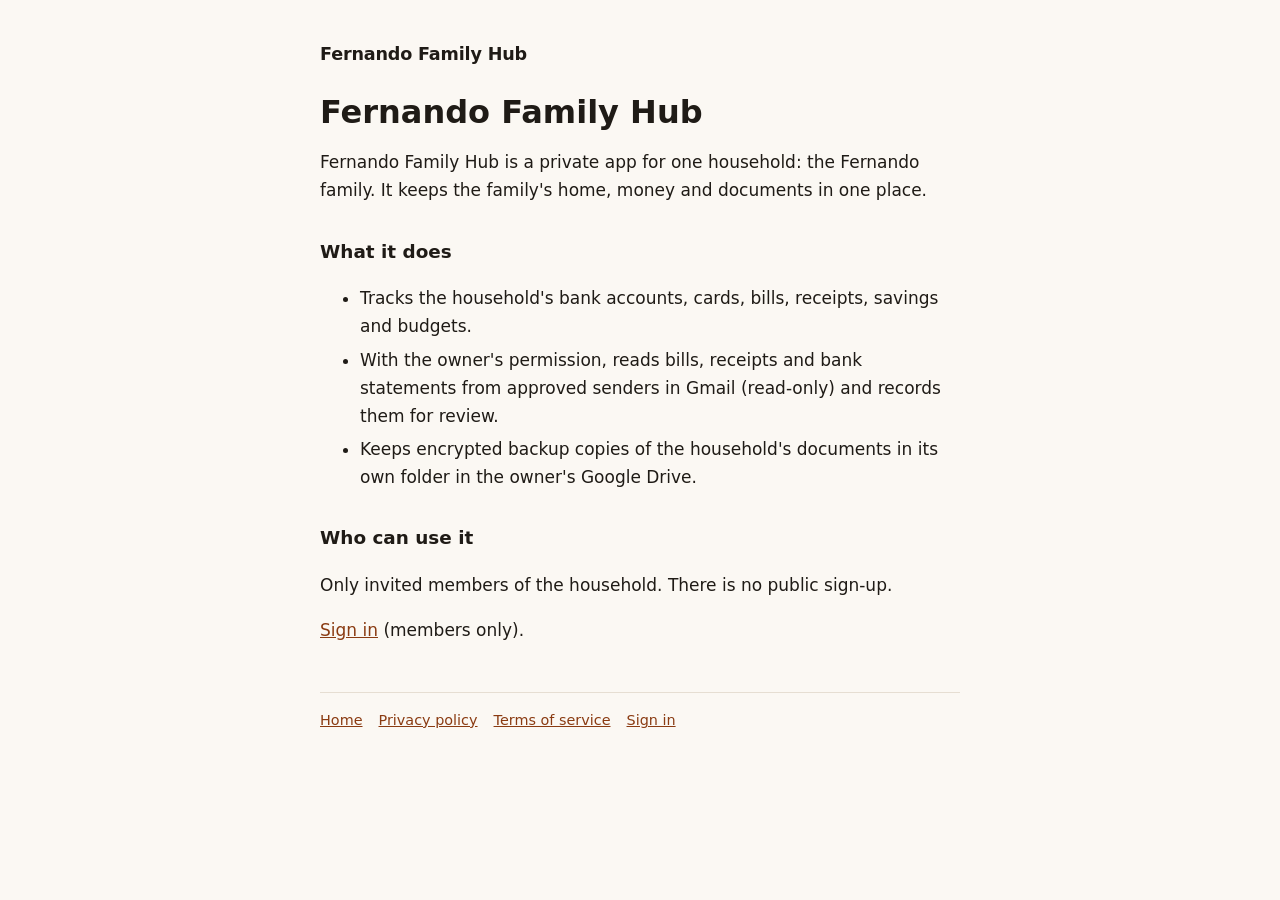
==== index.html @ 9f5aef3e "Public home, privacy policy and terms for Fernando Family Hub Co-Authored-By: Claude Opus 5.5 <norep" ====
<!doctype html>
<html lang="en">
<head>
<meta charset="utf-8">
<meta name="viewport" content="width=device-width, initial-scale=1">
<title>Fernando Family Hub</title>
<meta name="description" content="Fernando Family Hub: a private household app for the Fernando family.">
<link rel="stylesheet" href="/style.css">
</head>
<body>
<main>
<a class="brand" href="/">Fernando Family Hub</a>
<h1>Fernando Family Hub</h1>
<p>Fernando Family Hub is a private app for one household: the Fernando family. It keeps the family's home, money and documents in one place.</p>
<h2>What it does</h2>
<ul>
<li>Tracks the household's bank accounts, cards, bills, receipts, savings and budgets.</li>
<li>With the owner's permission, reads bills, receipts and bank statements from approved senders in Gmail (read-only) and records them for review.</li>
<li>Keeps encrypted backup copies of the household's documents in its own folder in the owner's Google Drive.</li>
</ul>
<h2>Who can use it</h2>
<p>Only invited members of the household. There is no public sign-up.</p>
<p><a href="https://hub.fernandofamily.com/login">Sign in</a> (members only).</p>
<footer><a href="/">Home</a><a href="/privacy">Privacy policy</a><a href="/terms">Terms of service</a><a href="https://hub.fernandofamily.com/login">Sign in</a></footer>
</main>
</body>
</html>
---- style.css ----
:root { --bg: #fbf8f3; --fg: #1f1b16; --muted: #6b6258; --accent: #8a3b12; --line: #e6ded2; }
@media (prefers-color-scheme: dark) {
  :root { --bg: #16130f; --fg: #f1ebe2; --muted: #a99e90; --accent: #f0a46f; --line: #2e2822; }
}
* { box-sizing: border-box; }
body { margin: 0; background: var(--bg); color: var(--fg); font: 17px/1.65 system-ui, -apple-system, "Segoe UI", sans-serif; }
main { max-width: 42rem; margin: 0 auto; padding: 2.5rem 1rem 4rem; }
.brand { font-weight: 700; letter-spacing: -0.01em; color: var(--fg); text-decoration: none; font-size: 1.1rem; }
h1 { font-size: 2rem; line-height: 1.2; margin: 1.5rem 0 0.25rem; }
h2 { font-size: 1.15rem; margin: 2rem 0 0.25rem; }
.updated, footer { color: var(--muted); font-size: 0.9rem; }
a { color: var(--accent); }
li { margin: 0.35rem 0; }
footer { margin-top: 3rem; padding-top: 1rem; border-top: 1px solid var(--line); display: flex; gap: 1rem; flex-wrap: wrap; }
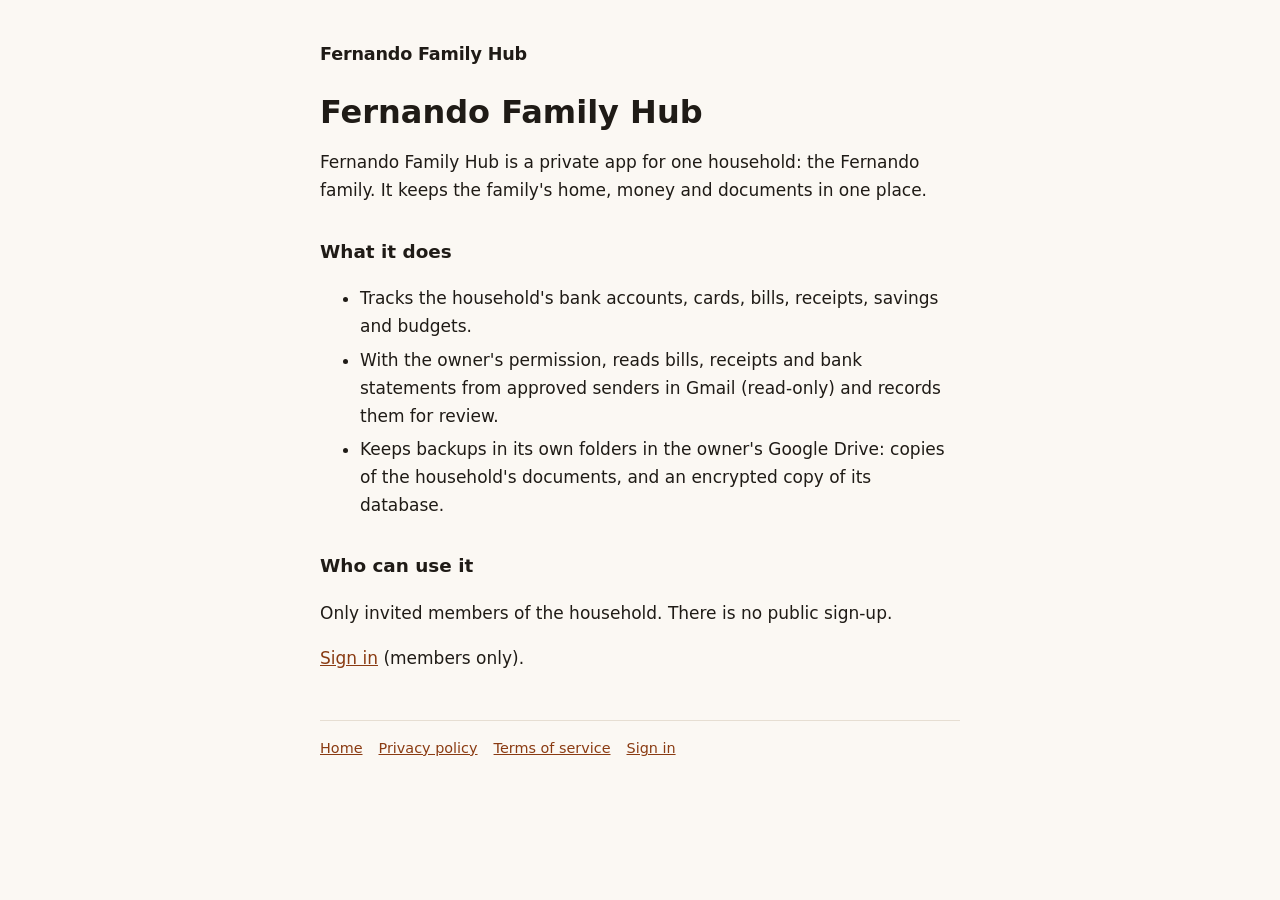
==== commit 49ddfb2b: "Privacy: document copies in Drive are readable; database copy encrypted with a passphrase-locked spa" ====
--- a/index.html
+++ b/index.html
@@ -16,7 +16,7 @@
 <ul>
 <li>Tracks the household's bank accounts, cards, bills, receipts, savings and budgets.</li>
 <li>With the owner's permission, reads bills, receipts and bank statements from approved senders in Gmail (read-only) and records them for review.</li>
-<li>Keeps encrypted backup copies of the household's documents in its own folder in the owner's Google Drive.</li>
+<li>Keeps backups in its own folders in the owner's Google Drive: copies of the household's documents, and an encrypted copy of its database.</li>
 </ul>
 <h2>Who can use it</h2>
 <p>Only invited members of the household. There is no public sign-up.</p>
